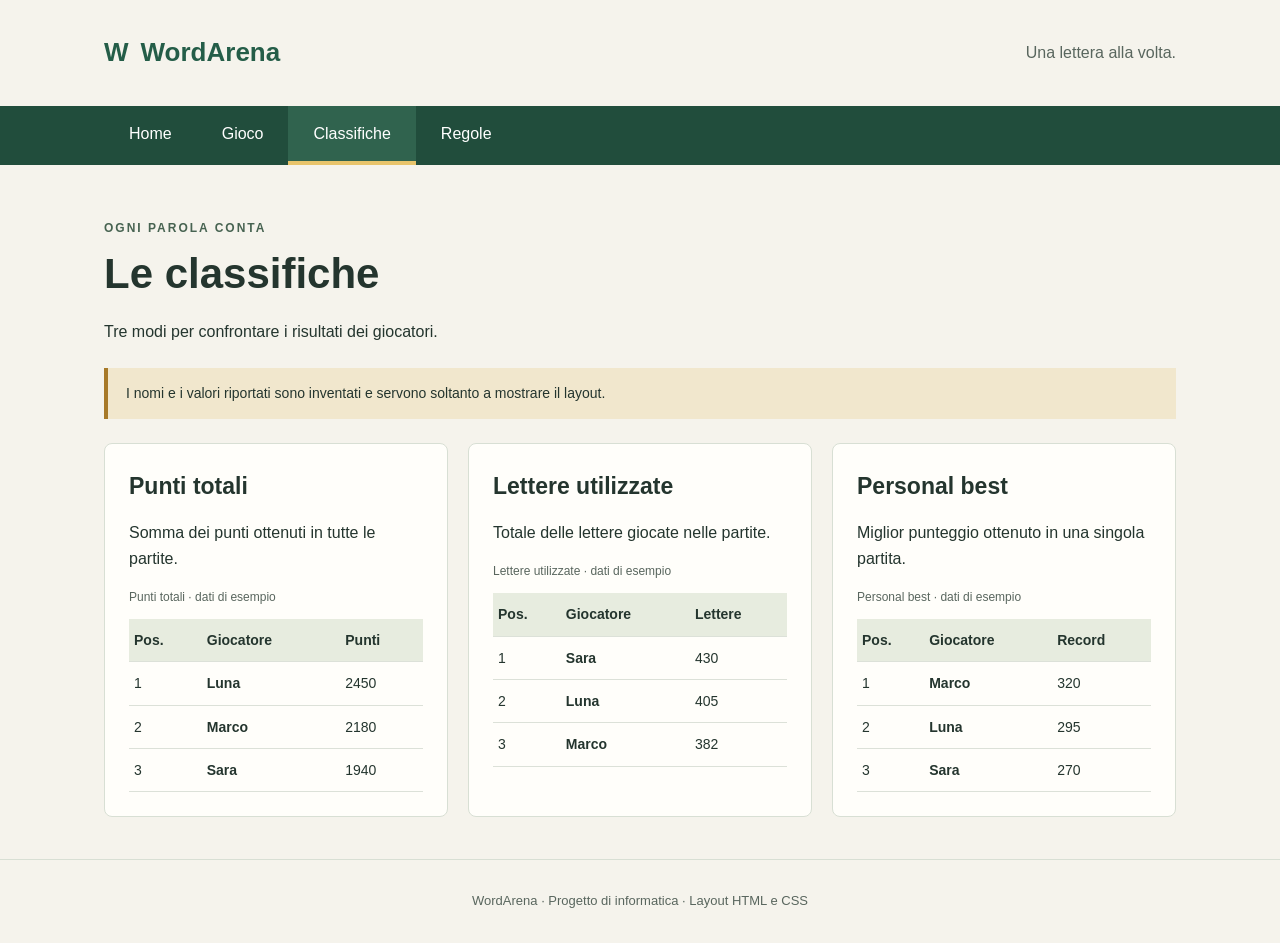
==== classifiche.html @ 0ccbe305 "casa" ====
<!DOCTYPE html>
<html lang="it">
<head>
  <meta charset="UTF-8">
  <meta name="viewport" content="width=device-width, initial-scale=1.0">
  <title>Classifiche | WordArena</title>
  <link rel="stylesheet" href="stile.css">
</head>
<body>
  <!-- Intestazione comune alle quattro pagine -->
  <header class="intestazione">
    <a class="logo" href="index.html">W<span>WordArena</span></a>
    <p>Una lettera alla volta.</p>
  </header>
  <!-- Menu orizzontale: ogni collegamento apre un file HTML -->
  <nav aria-label="Menu principale">
    <ul>
        <li><a href="index.html">Home</a></li>
        <li><a href="gioco.html">Gioco</a></li>
        <li><a href="classifiche.html" class="attiva" aria-current="page">Classifiche</a></li>
        <li><a href="regole.html">Regole</a></li>
    </ul>
  </nav>
  <main id="contenuto">
    <p class="etichetta">OGNI PAROLA CONTA</p>
    <h1>Le classifiche</h1>
    <p class="introduzione">Tre modi per confrontare i risultati dei giocatori.</p>
    <p class="avviso">I nomi e i valori riportati sono inventati e servono soltanto a mostrare il layout.</p>
    <div class="colonne">
      <section class="scheda">
        <h2>Punti totali</h2><p>Somma dei punti ottenuti in tutte le partite.</p>
        <table class="classifica"><caption>Punti totali · dati di esempio</caption><thead><tr><th scope="col">Pos.</th><th scope="col">Giocatore</th><th scope="col">Punti</th></tr></thead>
        <tbody><tr><td>1</td><th scope="row">Luna</th><td>2450</td></tr><tr><td>2</td><th scope="row">Marco</th><td>2180</td></tr><tr><td>3</td><th scope="row">Sara</th><td>1940</td></tr></tbody></table>
      </section>
      <section class="scheda">
        <h2>Lettere utilizzate</h2><p>Totale delle lettere giocate nelle partite.</p>
        <table class="classifica"><caption>Lettere utilizzate · dati di esempio</caption><thead><tr><th scope="col">Pos.</th><th scope="col">Giocatore</th><th scope="col">Lettere</th></tr></thead>
        <tbody><tr><td>1</td><th scope="row">Sara</th><td>430</td></tr><tr><td>2</td><th scope="row">Luna</th><td>405</td></tr><tr><td>3</td><th scope="row">Marco</th><td>382</td></tr></tbody></table>
      </section>
      <section class="scheda">
        <h2>Personal best</h2><p>Miglior punteggio ottenuto in una singola partita.</p>
        <table class="classifica"><caption>Personal best · dati di esempio</caption><thead><tr><th scope="col">Pos.</th><th scope="col">Giocatore</th><th scope="col">Record</th></tr></thead>
        <tbody><tr><td>1</td><th scope="row">Marco</th><td>320</td></tr><tr><td>2</td><th scope="row">Luna</th><td>295</td></tr><tr><td>3</td><th scope="row">Sara</th><td>270</td></tr></tbody></table>
      </section>
    </div>
  </main>
  <footer><p>WordArena · Progetto di informatica · Layout HTML e CSS</p></footer>
</body>
</html>
---- stile.css ----
* { box-sizing: border-box; }
body { margin: 0; 
  background: #f5f3ec; 
  color: #24352e; 
  font-family: Arial, sans-serif; 
  line-height: 1.6; }
a { color: #245d48; 
  text-underline-offset: 4px; }
a:hover { color: #153c2d; }
a:focus-visible { outline: 3px solid #b86a1c; 
  outline-offset: 4px; }
/* Testata e navigazione */
.intestazione { max-width: 1120px; 
  margin: auto; 
  padding: 24px; 
  display: flex; 
  align-items: center; 
  justify-content: space-between; }
.intestazione p { color: #59665e; }
.logo { display: flex; 
  gap: 12px; 
  align-items: center; 
  font-size: 26px; 
  font-weight: bold; 
  text-decoration: none; }
.logo::first-letter { color: #245d48; }
nav { background: #214d3c; }
nav ul { max-width: 1120px; 
  margin: auto; padding: 0 24px; 
  list-style: none; 
  display: flex; }
nav a { display: block; 
  padding: 15px 25px; 
  color: white; 
  text-decoration: none; 
  border-bottom: 4px solid transparent; }
nav a:hover, nav a.attiva { background: #30634e; 
  color: white; 
  border-bottom-color: #e8c46b; }
main { max-width: 1120px; 
  min-height: 70vh; 
  margin: auto; 
  padding: 42px 24px; }
h1 { font-size: 42px; 
  line-height: 1.15; 
  margin: 12px 0 20px; }
h2 { font-size: 23px; 
  margin: 0 0 14px; }
h3 { font-size: 19px; }
.etichetta { font-size: 12px; 
  font-weight: bold; 
  letter-spacing: 2px; 
  color: #476351; }
.presentazione { background: #e7ecdf; 
  border-left: 6px solid #245d48; 
  border-radius: 8px; 
  padding: 38px; 
  margin-bottom: 36px; }
.presentazione p { max-width: 660px; }
.pulsante { display: inline-block; 
  background: #245d48; 
  color: white; 
  padding: 11px 20px; 
  border-radius: 6px; 
  text-decoration: none; 
  margin-top: 8px; }
.pulsante:hover { background: #173f30; 
  color: white; }
.colonne { display: grid; 
  grid-template-columns: repeat(3, minmax(0, 1fr)); 
  gap: 20px; }
.due-colonne { grid-template-columns: repeat(2, minmax(0, 1fr)); }
.scheda { min-width: 0; 
  background: #fffefa; 
  padding: 24px; 
  border: 1px solid #d8dfd4; 
  border-radius: 8px; }
.numero { color: #546b59; 
  font-weight: bold; 
  font-size: 24px; 
  margin: 0; }
.introduzione { max-width: 700px; }
.avviso { background: #f1e7cd; 
  padding: 14px 18px; 
  border-left: 4px solid #a77928; 
  margin: 24px 0; 
  font-size: 14px; }
.area-gioco { display: grid; 
  grid-template-columns: minmax(0, 2fr) minmax(220px, 1fr); 
  gap: 24px; 
  align-items: start; }
.tabellone { width: 100%; 
  table-layout: fixed; 
  border-collapse: collapse; 
  background: #e8efdf; }
.tabellone td { border: 1px solid #9eaf95; 
  padding: 0; height: 28px; 
  text-align: center; 
  font-size: 14px; }
.tabellone .centro { background: #e8c46b; }
.lettere { display: flex; 
  gap: 7px; 
  flex-wrap: wrap; }
.lettere span { display: inline-block; 
  width: 40px; 
  padding: 7px 0; 
  text-align: center; 
  background: #efdfb5;
  border: 1px solid #b89f6b; 
  border-radius: 4px; 
  font-weight: bold; 
  font-size: 21px; }
.azioni { display: flex; 
  flex-wrap: wrap; 
  gap: 8px; 
  margin-top: 20px; }
button { font: inherit; 
  padding: 8px 12px; 
  border: 1px solid #b3bcb2; 
  border-radius: 5px; }
button:disabled { background: #e5e8e1; 
  color: #586153; 
  cursor: not-allowed; }
dt { color: #536452; } 
dd { margin: 0 0 14px; 
  font-size: 28px; 
  font-weight: bold; }
.classifica { border-collapse: collapse; 
  width: 100%; 
  font-size: 14px; }
.classifica caption { text-align: left; 
  color: #59665e; font-size: 12px; 
  padding-bottom: 12px; }
.classifica th, .classifica td { text-align: left; 
  padding: 10px 5px; 
  border-bottom: 1px solid #dce1d8; }
.classifica thead { background: #e7ecdf; }
footer { border-top: 1px solid #d8dfd4; 
  text-align: center; 
  padding: 18px 24px; 
  font-size: 13px; 
  color: #59665e; }
@media (max-width: 760px) {
  .colonne, .due-colonne, .area-gioco { grid-template-columns: 1fr; }
  .intestazione { padding: 18px; } .intestazione p { display: none; }
  nav ul { padding: 0; flex-wrap: wrap; } nav li { flex: 1; } nav a { padding: 12px 10px; text-align: center; }
  main { padding: 28px 16px; } h1 { font-size: 32px; }
  .presentazione { padding: 24px; } .scheda { padding: 18px; }
  .tabellone td { height: 20px; }
}
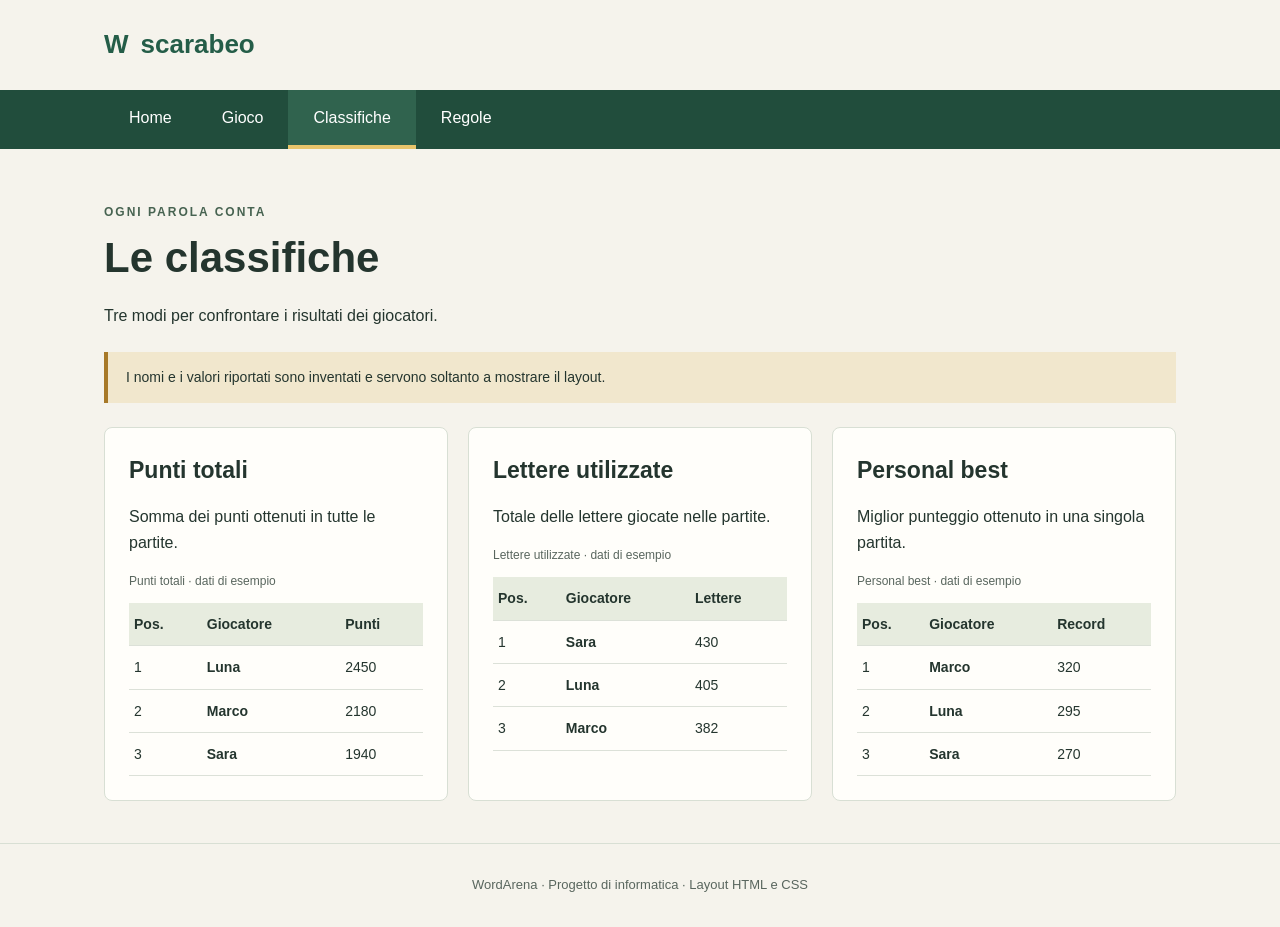
==== commit 0ade7217: "caws" ====
--- a/classifiche.html
+++ b/classifiche.html
@@ -3,16 +3,13 @@
 <head>
   <meta charset="UTF-8">
   <meta name="viewport" content="width=device-width, initial-scale=1.0">
-  <title>Classifiche | WordArena</title>
+  <title>Classifiche | Scarabeo</title>
   <link rel="stylesheet" href="stile.css">
 </head>
 <body>
-  <!-- Intestazione comune alle quattro pagine -->
   <header class="intestazione">
-    <a class="logo" href="index.html">W<span>WordArena</span></a>
-    <p>Una lettera alla volta.</p>
+    <a class="logo" href="index.html">W<span>scarabeo</span></a>
   </header>
-  <!-- Menu orizzontale: ogni collegamento apre un file HTML -->
   <nav aria-label="Menu principale">
     <ul>
         <li><a href="index.html">Home</a></li>
--- a/stile.css
+++ b/stile.css
@@ -147,4 +147,4 @@
   main { padding: 28px 16px; } h1 { font-size: 32px; }
   .presentazione { padding: 24px; } .scheda { padding: 18px; }
   .tabellone td { height: 20px; }
-}
+}
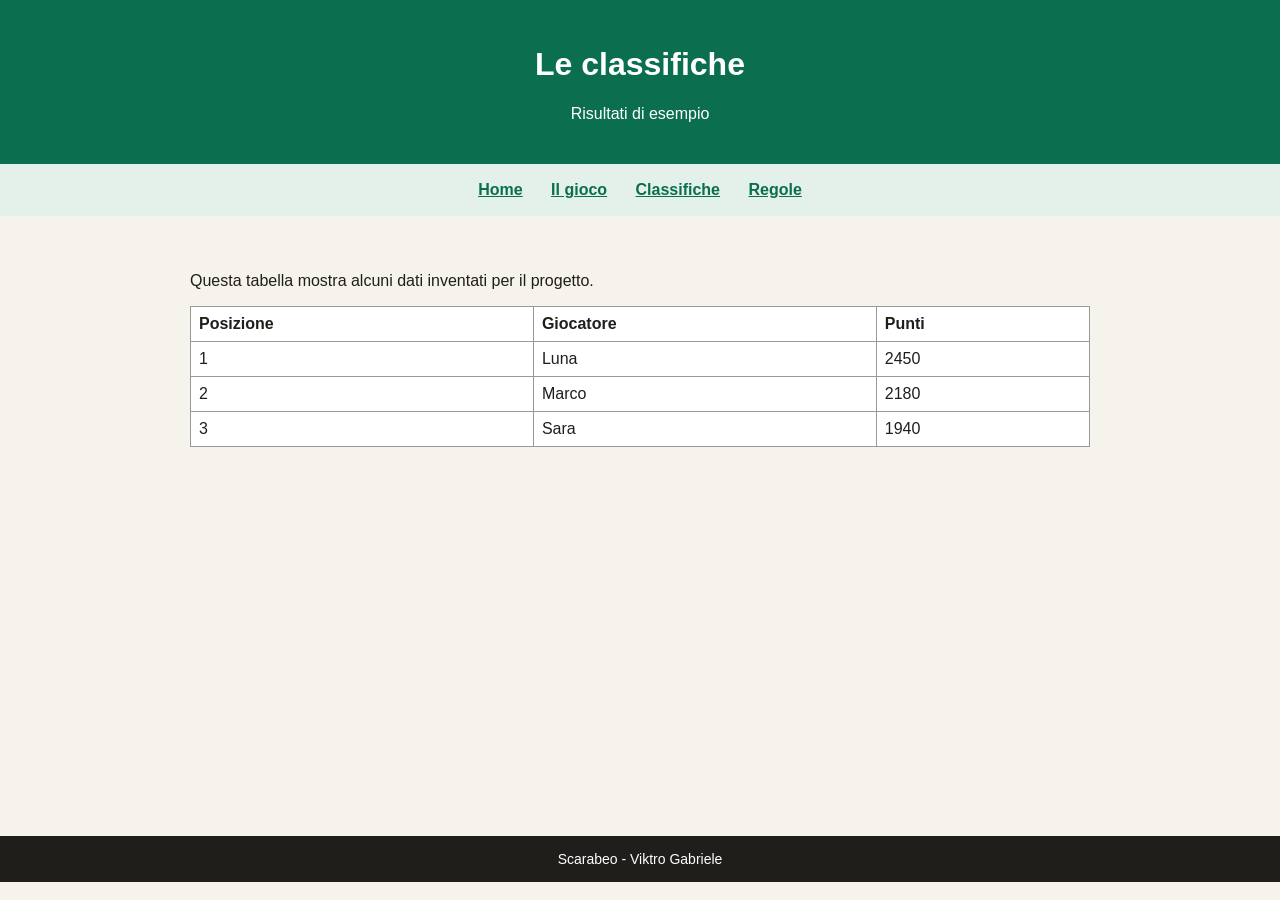
==== commit d86456a4: "sc" ====
--- a/classifiche.html
+++ b/classifiche.html
@@ -2,45 +2,32 @@
 <html lang="it">
 <head>
   <meta charset="UTF-8">
-  <meta name="viewport" content="width=device-width, initial-scale=1.0">
   <title>Classifiche | Scarabeo</title>
   <link rel="stylesheet" href="stile.css">
 </head>
 <body>
-  <header class="intestazione">
-    <a class="logo" href="index.html">W<span>scarabeo</span></a>
-  </header>
-  <nav aria-label="Menu principale">
-    <ul>
-        <li><a href="index.html">Home</a></li>
-        <li><a href="gioco.html">Gioco</a></li>
-        <li><a href="classifiche.html" class="attiva" aria-current="page">Classifiche</a></li>
-        <li><a href="regole.html">Regole</a></li>
-    </ul>
-  </nav>
-  <main id="contenuto">
-    <p class="etichetta">OGNI PAROLA CONTA</p>
+  <div class="intestazione">
     <h1>Le classifiche</h1>
-    <p class="introduzione">Tre modi per confrontare i risultati dei giocatori.</p>
-    <p class="avviso">I nomi e i valori riportati sono inventati e servono soltanto a mostrare il layout.</p>
-    <div class="colonne">
-      <section class="scheda">
-        <h2>Punti totali</h2><p>Somma dei punti ottenuti in tutte le partite.</p>
-        <table class="classifica"><caption>Punti totali · dati di esempio</caption><thead><tr><th scope="col">Pos.</th><th scope="col">Giocatore</th><th scope="col">Punti</th></tr></thead>
-        <tbody><tr><td>1</td><th scope="row">Luna</th><td>2450</td></tr><tr><td>2</td><th scope="row">Marco</th><td>2180</td></tr><tr><td>3</td><th scope="row">Sara</th><td>1940</td></tr></tbody></table>
-      </section>
-      <section class="scheda">
-        <h2>Lettere utilizzate</h2><p>Totale delle lettere giocate nelle partite.</p>
-        <table class="classifica"><caption>Lettere utilizzate · dati di esempio</caption><thead><tr><th scope="col">Pos.</th><th scope="col">Giocatore</th><th scope="col">Lettere</th></tr></thead>
-        <tbody><tr><td>1</td><th scope="row">Sara</th><td>430</td></tr><tr><td>2</td><th scope="row">Luna</th><td>405</td></tr><tr><td>3</td><th scope="row">Marco</th><td>382</td></tr></tbody></table>
-      </section>
-      <section class="scheda">
-        <h2>Personal best</h2><p>Miglior punteggio ottenuto in una singola partita.</p>
-        <table class="classifica"><caption>Personal best · dati di esempio</caption><thead><tr><th scope="col">Pos.</th><th scope="col">Giocatore</th><th scope="col">Record</th></tr></thead>
-        <tbody><tr><td>1</td><th scope="row">Marco</th><td>320</td></tr><tr><td>2</td><th scope="row">Luna</th><td>295</td></tr><tr><td>3</td><th scope="row">Sara</th><td>270</td></tr></tbody></table>
-      </section>
-    </div>
-  </main>
-  <footer><p>WordArena · Progetto di informatica · Layout HTML e CSS</p></footer>
+    <p>Risultati di esempio</p>
+  </div>
+
+  <div class="menu">
+    <a href="index.html">Home</a>
+    <a href="gioco.html">Il gioco</a>
+    <a href="classifiche.html">Classifiche</a>
+    <a href="regole.html">Regole</a>
+  </div>
+
+  <div class="contenuto">
+    <p>Questa tabella mostra alcuni dati inventati per il progetto.</p>
+    <table>
+      <tr><th>Posizione</th><th>Giocatore</th><th>Punti</th></tr>
+      <tr><td>1</td><td>Luna</td><td>2450</td></tr>
+      <tr><td>2</td><td>Marco</td><td>2180</td></tr>
+      <tr><td>3</td><td>Sara</td><td>1940</td></tr>
+    </table>
+  </div>
+
+  <div class="piede">Scarabeo - Viktro Gabriele</div>
 </body>
 </html>
--- a/stile.css
+++ b/stile.css
@@ -1,150 +1,66 @@
-* { box-sizing: border-box; }
-body { margin: 0; 
-  background: #f5f3ec; 
-  color: #24352e; 
-  font-family: Arial, sans-serif; 
-  line-height: 1.6; }
-a { color: #245d48; 
-  text-underline-offset: 4px; }
-a:hover { color: #153c2d; }
-a:focus-visible { outline: 3px solid #b86a1c; 
-  outline-offset: 4px; }
-/* Testata e navigazione */
-.intestazione { max-width: 1120px; 
-  margin: auto; 
-  padding: 24px; 
-  display: flex; 
-  align-items: center; 
-  justify-content: space-between; }
-.intestazione p { color: #59665e; }
-.logo { display: flex; 
-  gap: 12px; 
-  align-items: center; 
-  font-size: 26px; 
-  font-weight: bold; 
-  text-decoration: none; }
-.logo::first-letter { color: #245d48; }
-nav { background: #214d3c; }
-nav ul { max-width: 1120px; 
-  margin: auto; padding: 0 24px; 
-  list-style: none; 
-  display: flex; }
-nav a { display: block; 
-  padding: 15px 25px; 
-  color: white; 
-  text-decoration: none; 
-  border-bottom: 4px solid transparent; }
-nav a:hover, nav a.attiva { background: #30634e; 
-  color: white; 
-  border-bottom-color: #e8c46b; }
-main { max-width: 1120px; 
-  min-height: 70vh; 
-  margin: auto; 
-  padding: 42px 24px; }
-h1 { font-size: 42px; 
-  line-height: 1.15; 
-  margin: 12px 0 20px; }
-h2 { font-size: 23px; 
-  margin: 0 0 14px; }
-h3 { font-size: 19px; }
-.etichetta { font-size: 12px; 
-  font-weight: bold; 
-  letter-spacing: 2px; 
-  color: #476351; }
-.presentazione { background: #e7ecdf; 
-  border-left: 6px solid #245d48; 
-  border-radius: 8px; 
-  padding: 38px; 
-  margin-bottom: 36px; }
-.presentazione p { max-width: 660px; }
-.pulsante { display: inline-block; 
-  background: #245d48; 
-  color: white; 
-  padding: 11px 20px; 
-  border-radius: 6px; 
-  text-decoration: none; 
-  margin-top: 8px; }
-.pulsante:hover { background: #173f30; 
-  color: white; }
-.colonne { display: grid; 
-  grid-template-columns: repeat(3, minmax(0, 1fr)); 
-  gap: 20px; }
-.due-colonne { grid-template-columns: repeat(2, minmax(0, 1fr)); }
-.scheda { min-width: 0; 
-  background: #fffefa; 
-  padding: 24px; 
-  border: 1px solid #d8dfd4; 
-  border-radius: 8px; }
-.numero { color: #546b59; 
-  font-weight: bold; 
-  font-size: 24px; 
-  margin: 0; }
-.introduzione { max-width: 700px; }
-.avviso { background: #f1e7cd; 
-  padding: 14px 18px; 
-  border-left: 4px solid #a77928; 
-  margin: 24px 0; 
-  font-size: 14px; }
-.area-gioco { display: grid; 
-  grid-template-columns: minmax(0, 2fr) minmax(220px, 1fr); 
-  gap: 24px; 
-  align-items: start; }
-.tabellone { width: 100%; 
-  table-layout: fixed; 
-  border-collapse: collapse; 
-  background: #e8efdf; }
-.tabellone td { border: 1px solid #9eaf95; 
-  padding: 0; height: 28px; 
-  text-align: center; 
-  font-size: 14px; }
-.tabellone .centro { background: #e8c46b; }
-.lettere { display: flex; 
-  gap: 7px; 
-  flex-wrap: wrap; }
-.lettere span { display: inline-block; 
-  width: 40px; 
-  padding: 7px 0; 
-  text-align: center; 
-  background: #efdfb5;
-  border: 1px solid #b89f6b; 
-  border-radius: 4px; 
-  font-weight: bold; 
-  font-size: 21px; }
-.azioni { display: flex; 
-  flex-wrap: wrap; 
-  gap: 8px; 
-  margin-top: 20px; }
-button { font: inherit; 
-  padding: 8px 12px; 
-  border: 1px solid #b3bcb2; 
-  border-radius: 5px; }
-button:disabled { background: #e5e8e1; 
-  color: #586153; 
-  cursor: not-allowed; }
-dt { color: #536452; } 
-dd { margin: 0 0 14px; 
-  font-size: 28px; 
-  font-weight: bold; }
-.classifica { border-collapse: collapse; 
-  width: 100%; 
-  font-size: 14px; }
-.classifica caption { text-align: left; 
-  color: #59665e; font-size: 12px; 
-  padding-bottom: 12px; }
-.classifica th, .classifica td { text-align: left; 
-  padding: 10px 5px; 
-  border-bottom: 1px solid #dce1d8; }
-.classifica thead { background: #e7ecdf; }
-footer { border-top: 1px solid #d8dfd4; 
-  text-align: center; 
-  padding: 18px 24px; 
-  font-size: 13px; 
-  color: #59665e; }
-@media (max-width: 760px) {
-  .colonne, .due-colonne, .area-gioco { grid-template-columns: 1fr; }
-  .intestazione { padding: 18px; } .intestazione p { display: none; }
-  nav ul { padding: 0; flex-wrap: wrap; } nav li { flex: 1; } nav a { padding: 12px 10px; text-align: center; }
-  main { padding: 28px 16px; } h1 { font-size: 32px; }
-  .presentazione { padding: 24px; } .scheda { padding: 18px; }
-  .tabellone td { height: 20px; }
-}+body {
+  margin: 0;
+  background-color: #f6f3ec;
+  color: #201e1b;
+  font-family: Arial, sans-serif;
+}
+
+.intestazione {
+  background-color: #0b6e4f;
+  color: white;
+  text-align: center;
+  padding: 25px;
+}
+
+.menu {
+  background-color: #e4f0ea;
+  text-align: center;
+  padding: 12px;
+}
+
+.menu a {
+  display: inline-block;
+  margin: 5px 12px;
+  color: #0b6e4f;
+  font-weight: bold;
+}
+
+.contenuto {
+  margin: 20px auto;
+  padding: 20px;
+  max-width: 900px;
+  min-height: 60vh;
+}
+
+.scheda {
+  background-color: white;
+  border: 1px solid #d8d1c2;
+  padding: 15px;
+  margin: 12px 0;
+}
+
+.evidenziato {
+  background-color: #fbf0ce;
+  border-left: 5px solid #e2a400;
+  padding: 10px;
+}
+
+table {
+  border-collapse: collapse;
+  width: 100%;
+  background-color: white;
+}
+
+th, td {
+  border: 1px solid #999;
+  padding: 8px;
+  text-align: left;
+}
+
+.piede {
+  background-color: #201e1b;
+  color: white;
+  text-align: center;
+  font-size: 14px;
+  padding: 15px;
+}
